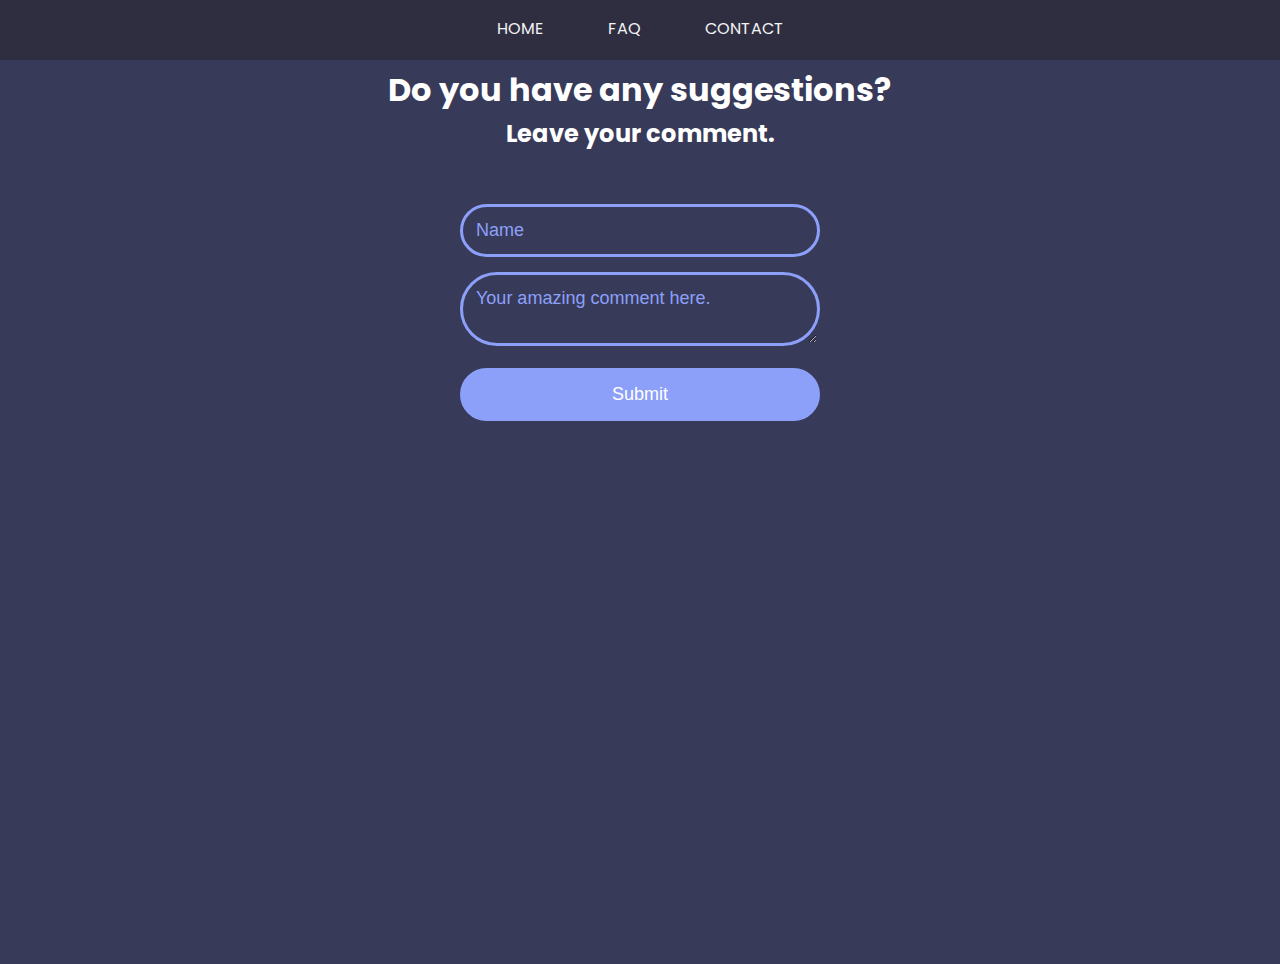
==== contact.html @ b91267e6 "Initial commit" ====
<!DOCTYPE html>
<html lang="en">

<head>
    <meta charset="UTF-8">
    <meta http-equiv="X-UA-Compatible" content="IE=edge">
    <meta name="viewport" content="width=device-width, initial-scale=1.0">
    <link rel="icon" type="image/x-icon" href="https://draculatheme.com/static/img/pro/favicon.ico">
    <link rel="stylesheet" href="/style.css">
    <title>Contact Us</title>
</head>

<body>
    <div class="container">
        <nav class="navbar">
            <ul>
                <li><a href="/index.html">Home</a></li>
                <li><a href="/faq.html">FAQ</a></li>
                <li><a href="/contact.html">Contact</a></li>
            </ul>
        </nav>
        <div class="titulo  ">
            <h1>Do you have any suggestions?</h1>
            <h2>Leave your comment.</h2>
            
        </div>
        <form>
            <input placeholder="Name" required>
            <textarea placeholder="Your amazing comment here." required></textarea>
            <input type="submit" value="Submit">
        </form>
    </div>
</body>

</html>
---- style.css ----
@import url('https://fonts.googleapis.com/css2?family=Poppins:wght@400;700&display=swap');

* {
  margin: 0;
  padding: 0;
  box-sizing: border-box;
}


body {
  background: #383A59;
  margin: 0;
  font-family: 'Poppins';
  color: #fff;
  height: 100vh;
  line-height: 1.6;
  /* overflow: hidden; */
}

.container {
  width: 100%;
  height: 100%;
  /*Propriedades do Scroll */
  /* overflow-y: scroll; 
    scroll-behavior: smooth;
    scroll-snap-type: y mandatory; */
}

.navbar {
  position: fixed;
  top: 0;
  z-index: 1;
  display: flex;
  width: 100%;
  height: 60px;
  background: #2F2E41;
}

.navbar ul {
  display: flex;
  list-style: none;
  width: 100%;
  justify-content: center;
}

.navbar ul li {
  margin: 0 1rem;
  padding: 1rem;
}

.navbar ul li a {
  text-decoration: none;
  text-transform: uppercase;
  color: #f4f4f4;
}

.navbar ul li a:hover {
  color: #FF79C6;
}

.header {
  padding: 140px 0 80px;
  margin: 0 auto;
  justify-content: center;
  text-align: center;
  flex-basis: 100%;
  max-width: 100%;
}

img {
  margin: auto;
  display: block;
}

.floating {
  animation-name: floating;
  animation-duration: 2.3s;
  animation-iteration-count: infinite;
  animation-timing-function: ease-in-out;
}

@keyframes floating {
  0% {
    transform: translate(0, 0px);
  }

  50% {
    transform: translate(0, 15px);
  }

  100% {
    transform: translate(0, -0px);
  }
}

button {
  color: white;
  font-weight: 500;
  font-size: 18px;
  border-radius: 50px;
  border: 3px solid #2F2E41;
  transition: all 0.3s;
  padding: 13px;
  margin-bottom: 15px;
  outline: 0;
  box-sizing: border-box;
  background: #8CA0FA;
  cursor: pointer;
}


/* Login */
.titulo{
  margin-top: 5%;
  text-align: center;
}

form {
  max-width: 360px;
  margin: 50px auto;
  /* margin: auto; */
  display: block;
}

input {
  color: white;
  font-family: Helvetica Neue, Arial, sans-serif;
  font-weight: 500;
  font-size: 18px;
  border-radius: 50px;
  background: transparent;
  border: 3px solid #8CA0FA;
  transition: all 0.3s;
  padding: 13px;
  margin-bottom: 15px;
  width: 100%;
  outline: 0;
  box-sizing: border-box;
}

input[type="submit"] {
  background: #8CA0FA;
  cursor: pointer;
}

::placeholder {
  color: #8CA0FA;
}

textarea {
  color: white;
  font-family: Helvetica Neue, Arial, sans-serif;
  font-weight: 500;
  font-size: 18px;
  border-radius: 50px;
  background: transparent;
  border: 3px solid #8CA0FA;
  transition: all 0.3s;
  padding: 13px;
  margin-bottom: 15px;
  width: 100%;
  outline: 0;
  box-sizing: border-box;

}


/*faq */

.faq-content {
  margin: 0 auto;
  width: fit-content;
}

.faq-question {
  padding: 20px 0;
  border-bottom: 1px solid #ccc;
}

.panel {
  display: none;
}

.panel-title {
  font-size: 24px;
  width: 100%;
  position: relative;
  margin: 0;
  padding: 10px 10px 0 48px;
  display: block;
  cursor: pointer;
  color: #FF79C6;
}

.panel-content {
  font-size: 20px;
  padding: 0px 14px;
  margin: 0 40px;
  height: 0;
  overflow: hidden;
  z-index: -1;
  position: relative;
  opacity: 0;
  -webkit-transition: 0.4s ease;
  -moz-transition: 0.4s ease;
  -o-transition: 0.4s ease;
  transition: 0.4s ease;
}

.panel:checked~.panel-content {
  height: auto;
  opacity: 1;
  padding: 14px;
}

.plus {
  position: absolute;
  margin-left: 20px;
  margin-top: 4px;
  z-index: 5;
  font-size: 42px;
  line-height: 100%;
  -webkit-user-select: none;
  -moz-user-select: none;
  -ms-user-select: none;
  -o-user-select: none;
  user-select: none;
  -webkit-transition: 0.2s ease;
  -moz-transition: 0.2s ease;
  -o-transition: 0.2s ease;
  transition: 0.2s ease;
  color: #8CA0FA;
}

.panel:checked~.plus {
  -webkit-transform: rotate(45deg);
  -moz-transform: rotate(45deg);
  -o-transform: rotate(45deg);
  transform: rotate(45deg);
}


/*========= MEDIA QUERIES =========*/
@media only screen and (max-width: 480px) {
  img {
    width: 100%;
  }
}

/* @media screen and (max-width: 480px) {
  .section{
    max-width: min-content;
  }
} */
@media screen and (max-width: 768px) {
  .container {
     padding-top: 15%;
   }
 }

@media screen and (max-width: 1024px) {
  .container{
    padding-top: 10%;
  }
}

@media (min-width: 1200px) {
  .container {
    margin-left: auto;
    margin-right: auto;
  }
}
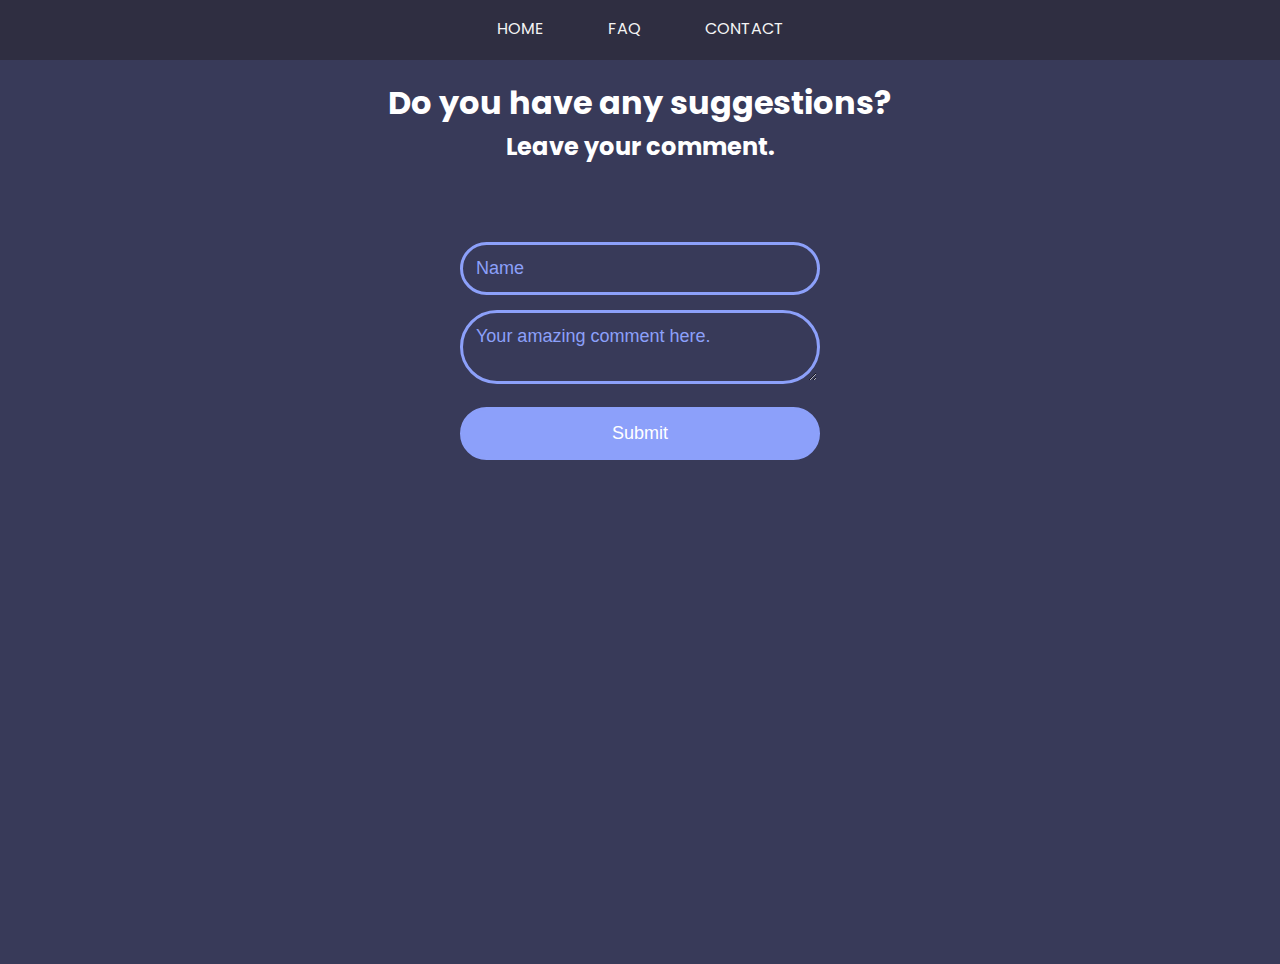
==== commit df71bf72: "hotfix githubpages" ====
--- a/contact.html
+++ b/contact.html
@@ -6,7 +6,7 @@
     <meta http-equiv="X-UA-Compatible" content="IE=edge">
     <meta name="viewport" content="width=device-width, initial-scale=1.0">
     <link rel="icon" type="image/x-icon" href="https://draculatheme.com/static/img/pro/favicon.ico">
-    <link rel="stylesheet" href="/style.css">
+    <link rel="stylesheet" href="style.css">
     <title>Contact Us</title>
 </head>
 
@@ -14,9 +14,9 @@
     <div class="container">
         <nav class="navbar">
             <ul>
-                <li><a href="/index.html">Home</a></li>
-                <li><a href="/faq.html">FAQ</a></li>
-                <li><a href="/contact.html">Contact</a></li>
+                <li><a href="prjwebgenbr/index.html">Home</a></li>
+                <li><a href="prjwebgenbr/faq/">FAQ</a></li>
+                <li><a href="prjwebgenbr/contact.html">Contact</a></li>
             </ul>
         </nav>
         <div class="titulo  ">
--- a/style.css
+++ b/style.css
@@ -59,7 +59,7 @@
 }
 
 .header {
-  padding: 140px 0 80px;
+  padding: 140px 0 0;
   margin: 0 auto;
   justify-content: center;
   text-align: center;
@@ -93,6 +93,13 @@
   }
 }
 
+
+h1{
+  padding-top: 1%;
+}
+h2{
+  padding-bottom: 2%;
+}
 button {
   color: white;
   font-weight: 500;
